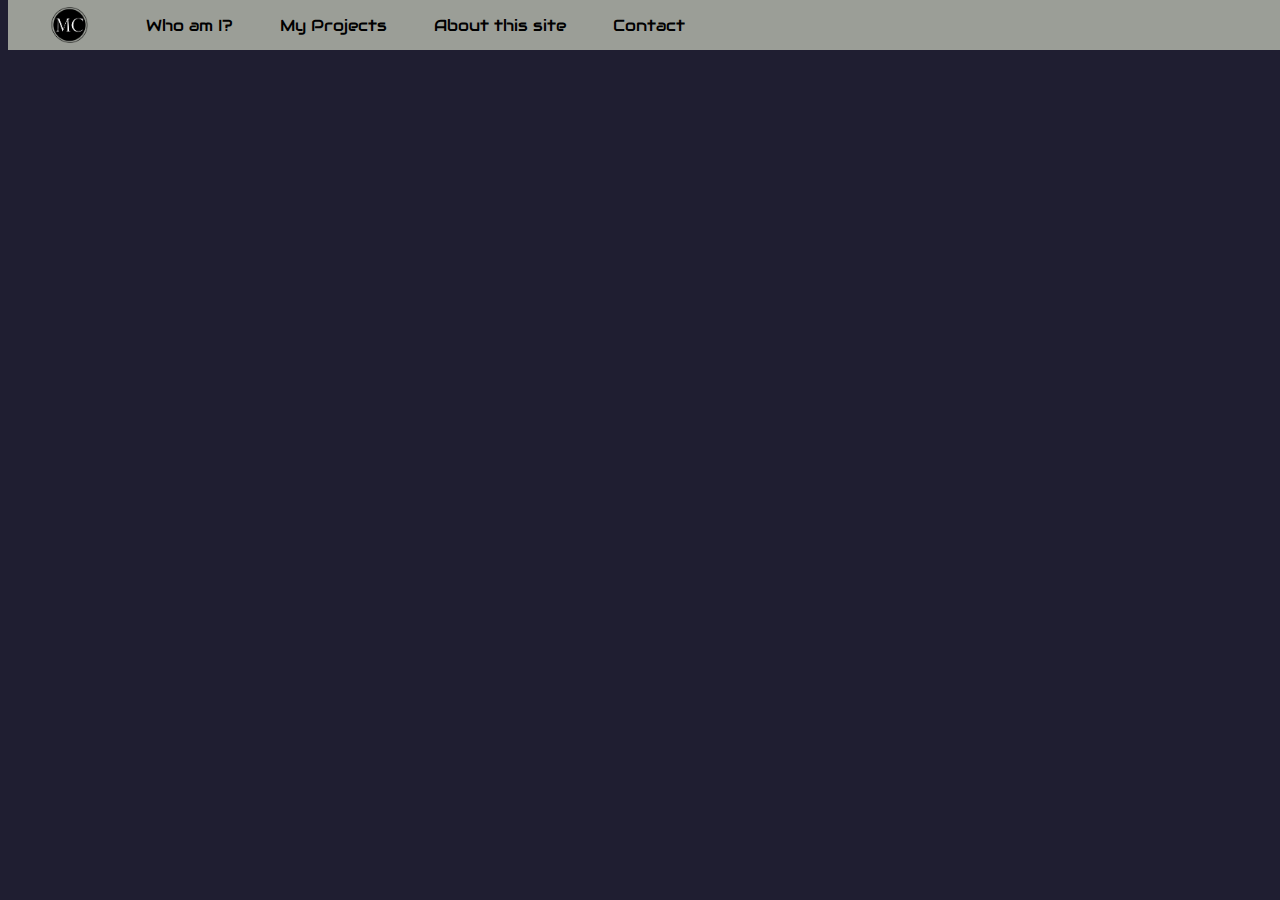
==== about.html @ 44963a31 "add website files" ====
<!DOCTYPE html>
<html lang="en">
  <head>
    <meta charset="UTF-8">
    <meta name="viewport" content="width=device-width, initial-scale=1.0">
    <meta http-equiv="X-UA-Compatible" content="ie=edge">
    <title>MCode</title>
    <link rel="icon" type="image/x-icon" href="mclogo2.png">
    <link rel="stylesheet" href="style.css">
    <link rel="stylesheet" href="https://fonts.googleapis.com/css?family=Audiowide">
  </head>
  <body>
    <script src="index.js"></script>
    <style>
      body {
        font-family: "Audiowide", sans-serif;
      }
      </style>
    <div class="topnav">
      <div class="topnav-right">
	  <div class="cut">
        <a href="index.html"><img src="mclogo2.png" style="width:50px;height:36px;"></a></div>
		
        <div class="links">
            <a href="whoami.html">Who am I?</a>
            <a href="projects.html">My Projects</a>
            <a href="about.html">About this site</a>
            <a href="contact.html">Contact</a>
          </div>
      </div>
    </div>
    <div class="main">

    </div>
  </body>
</html>
---- style.css ----
body {
  background-color: #1f1e31;
  color: #ffffff;
}

/* Add a black background color to the top navigation */
/* The navigation bar */
/* Navbar container */
.topnav {
  display: flex;
  align-items: center;
  background-color: #9b9e97;
  position: fixed;
  top: 0;
  width: 100%;
  height: 50px; /* Ensure consistent height */
  padding: 0 20px;
}

/* Flex container for logo & links */
.topnav-right {
  display: flex;
  align-items: center;
  gap: 20px;
}

/* Ensure logo is properly aligned */
.cut {
  display: flex;
  align-items: center;
}

.cut img {
  width: 45px;
  height: 36px;
}

/* Flexbox for navigation links */
.links {
  display: flex;
  align-items: center;
  gap: 15px;
}

/* Ensure all links are the same height and align properly */
.topnav a {
  color: #000000;
  text-decoration: none;
  padding: 10px 16px;
  display: flex;
  align-items: center;
  height: 50px; /* Match navbar height */
  box-sizing: border-box; /* Ensures padding doesn't break height */
}

/* Fix hover effect */
.topnav a:hover {
  background: #ddd;
  color: black;
}
  
/* Main content */
/* Ensure .main is a flexible container */
/* Main container */
.main {
  display: flex;
  flex-wrap: wrap;
  justify-content: center; /* Center content */
  gap: 20px;
  padding: 20px;
}

/* Let .mainshowcase be free-floating */
.mainshowcase {
  flex: 1;
  min-width: 300px;
  max-width: 800px;
  padding: 20px;
  color: white;
}

/* Box styling for .mainpagecontent */
.mainpagecontent {
  flex: 1;
  min-width: 300px;
  max-width: 600px;
  padding: 20px;
  background-color: #2a2a3b; /* Box background */
  color: white;
  border-radius: 10px;
  box-shadow: 2px 2px 10px rgba(0, 0, 0, 0.3); /* Adds shadow for box effect */
}

/* Responsive: Stack content on small screens */
@media (max-width: 768px) {
  .main {
    flex-direction: column;
    align-items: center;
  }
}
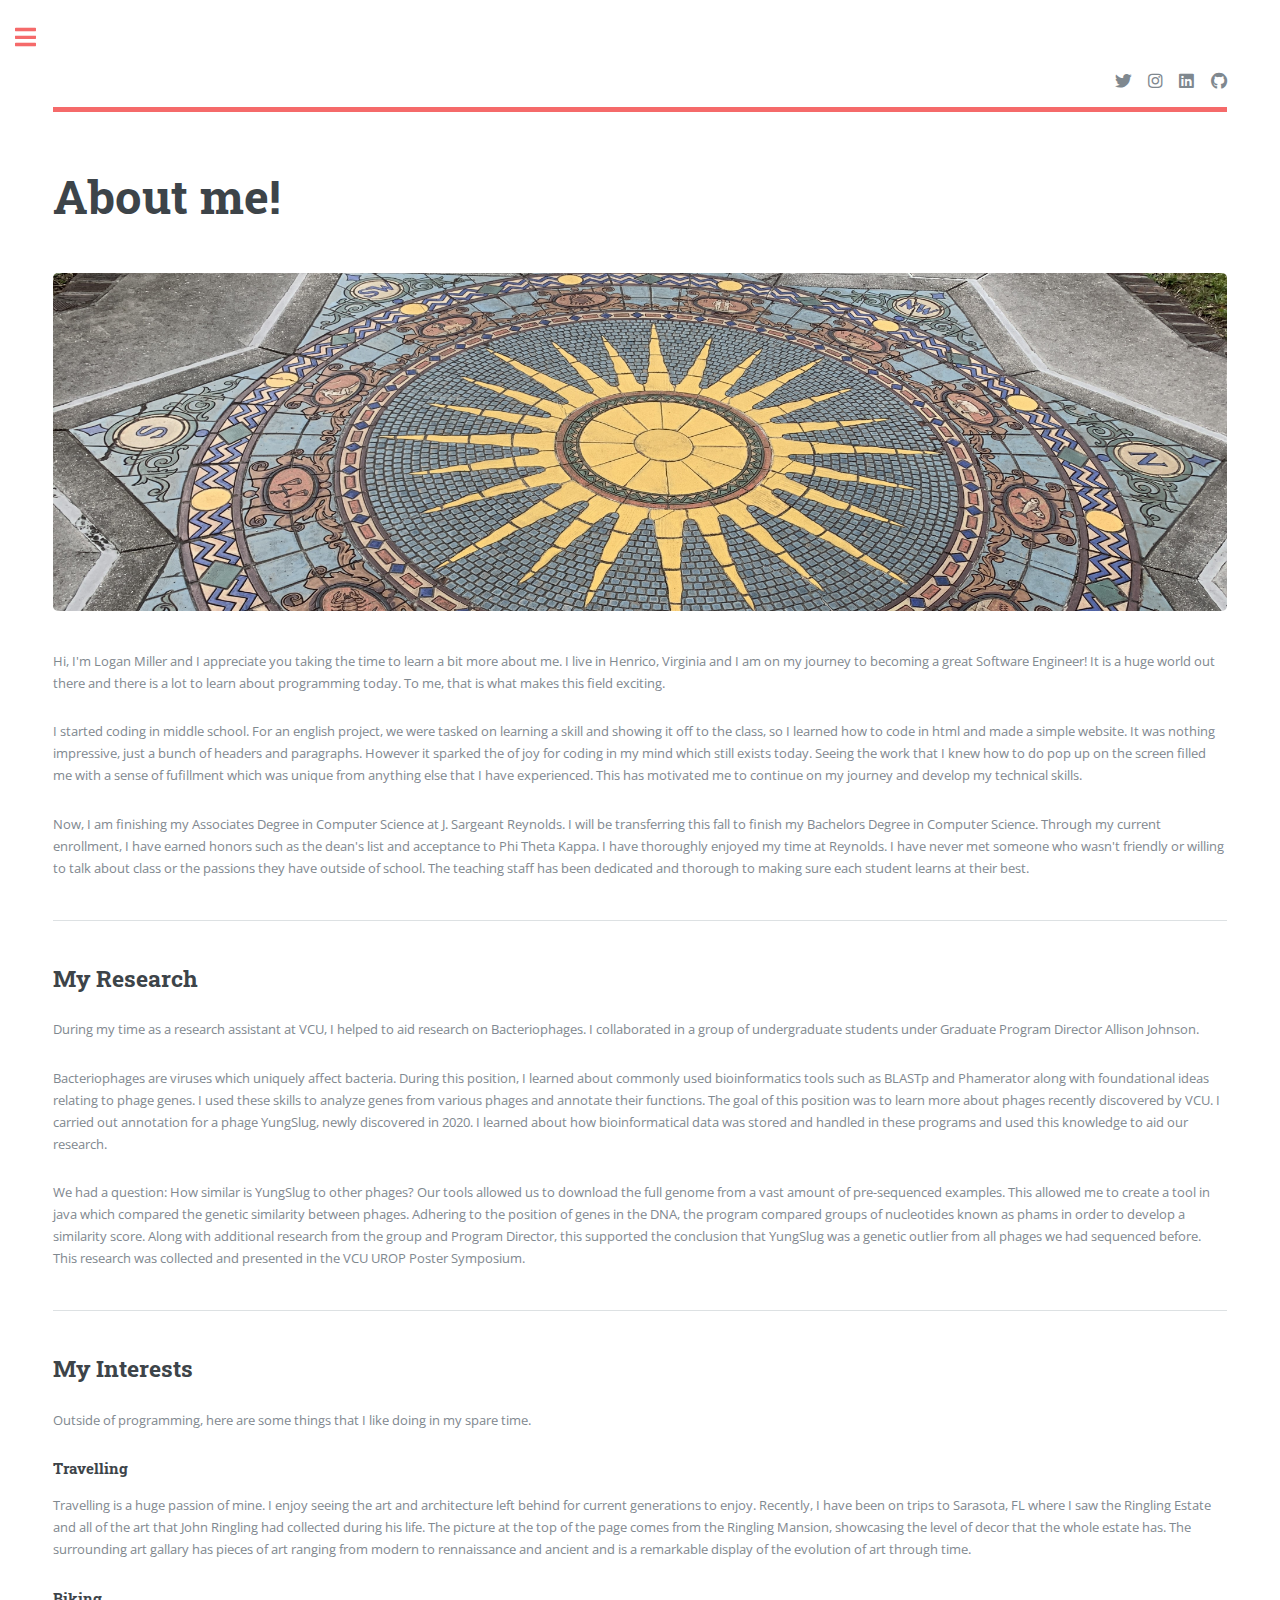
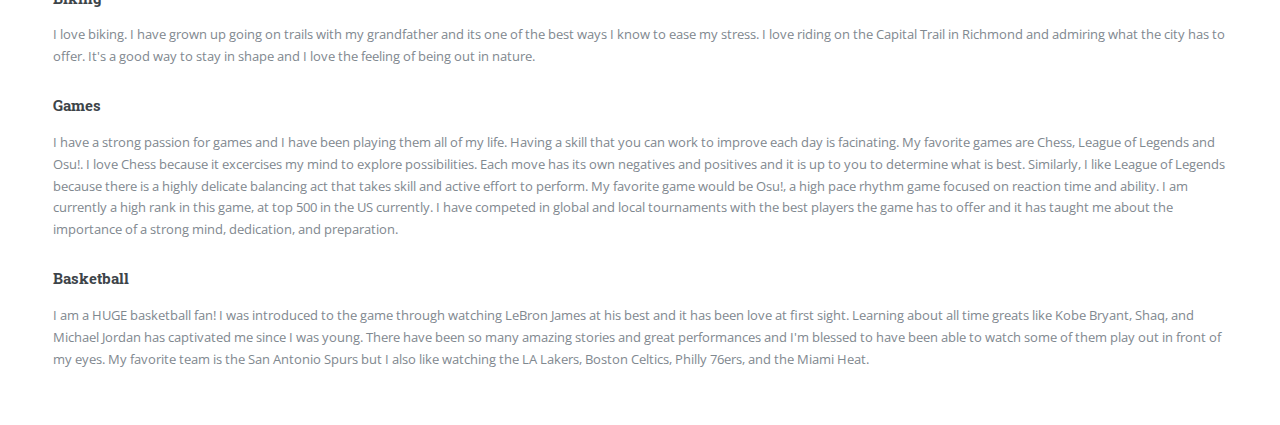
==== commit 04016afe: "edit" ====
--- a/about.html
+++ b/about.html
@@ -1,36 +1,123 @@
-<!DOCTYPE html>
-<html lang="en">
-  <head>
-    <meta charset="UTF-8">
-    <meta name="viewport" content="width=device-width, initial-scale=1.0">
-    <meta http-equiv="X-UA-Compatible" content="ie=edge">
-    <title>MCode</title>
-    <link rel="icon" type="image/x-icon" href="mclogo2.png">
-    <link rel="stylesheet" href="style.css">
-    <link rel="stylesheet" href="https://fonts.googleapis.com/css?family=Audiowide">
-  </head>
-  <body>
-    <script src="index.js"></script>
-    <style>
-      body {
-        font-family: "Audiowide", sans-serif;
-      }
-      </style>
-    <div class="topnav">
-      <div class="topnav-right">
-	  <div class="cut">
-        <a href="index.html"><img src="mclogo2.png" style="width:50px;height:36px;"></a></div>
-		
-        <div class="links">
-            <a href="whoami.html">Who am I?</a>
-            <a href="projects.html">My Projects</a>
-            <a href="about.html">About this site</a>
-            <a href="contact.html">Contact</a>
-          </div>
-      </div>
-    </div>
-    <div class="main">
-
-    </div>
-  </body>
+<!DOCTYPE HTML>
+<!--
+	Editorial by HTML5 UP
+	html5up.net | @ajlkn
+	Free for personal and commercial use under the CCA 3.0 license (html5up.net/license)
+-->
+<html>
+	<head>
+		<title>About me</title>
+		<meta charset="utf-8" />
+		<meta name="viewport" content="width=device-width, initial-scale=1, user-scalable=no" />
+		<link rel="stylesheet" href="assets/css/main.css" />
+	</head>
+	<body class="is-preload">
+
+		<!-- Wrapper -->
+			<div id="wrapper">
+
+				<!-- Main -->
+					<div id="main">
+						<div class="inner">
+
+							<!-- Header -->
+								<header id="header">
+									<ul class="icons">
+										<li><a href="#" class="icon brands fa-twitter"><span class="label">Twitter</span></a></li>
+										<li><a href="#" class="icon brands fa-instagram"><span class="label">Instagram</span></a></li>
+										<li><a href="#" class="icon brands fa-linkedin"><span class="label">LinkedIn</span></a></li>
+										<li><a href="#" class="icon brands fa-github"><span class="label">Github</span></a></li>
+									</ul>
+								</header>
+
+							<!-- Content -->
+								<section>
+									<header class="main">
+										<h1>About me!</h1>
+									</header>
+
+									<span class="image main"><img src="images/IMG_4983.JPG" alt="" /></span>
+
+									<p>Hi, I'm Logan Miller and I appreciate you taking the time to learn a bit more about me. I live in Henrico, Virginia and I am on my journey to becoming a great Software Engineer! It is a huge world out there and there is a lot to learn about programming today. To me, that is what makes this field exciting. </p>
+									<p>I started coding in middle school. For an english project, we were tasked on learning a skill and showing it off to the class, so I learned how to code in html and made a simple website. It was nothing impressive, just a bunch of headers and paragraphs. However it sparked the of joy for coding in my mind which still exists today. Seeing the work that I knew how to do pop up on the screen filled me with a sense of fufillment which was unique from anything else that I have experienced. This has motivated me to continue on my journey and develop my technical skills.</p>
+									<p>Now, I am finishing my Associates Degree in Computer Science at J. Sargeant Reynolds. I will be transferring this fall to finish my Bachelors Degree in Computer Science. Through my current enrollment, I have earned honors such as the dean's list and acceptance to Phi Theta Kappa. I have thoroughly enjoyed my time at Reynolds. I have never met someone who wasn't friendly or willing to talk about class or the passions they have outside of school. The teaching staff has been dedicated and thorough to making sure each student learns at their best.</p>
+
+									<hr class="major" />
+
+									<h2>My Research</h2>
+									<p>During my time as a research assistant at VCU, I helped to aid research on Bacteriophages. I collaborated in a group of undergraduate students under Graduate Program Director Allison Johnson. </p>
+									<p>Bacteriophages are viruses which uniquely affect bacteria. During this position, I learned about commonly used bioinformatics tools such as BLASTp and Phamerator along with foundational ideas relating to phage genes. I used these skills to analyze genes from various phages and annotate their functions. The goal of this position was to learn more about phages recently discovered by VCU. I carried out annotation for a phage YungSlug, newly discovered in 2020. I learned about how bioinformatical data was stored and handled in these programs and used this knowledge to aid our research.</p>
+									<p>We had a question: How similar is YungSlug to other phages? Our tools allowed us to download the full genome from a vast amount of pre-sequenced examples. This allowed me to create a tool in java which compared the genetic similarity between phages. Adhering to the position of genes in the DNA, the program compared groups of nucleotides known as phams in order to develop a similarity score. Along with additional research from the group and Program Director, this supported the conclusion that YungSlug was a genetic outlier from all phages we had sequenced before. This research was collected and presented in the VCU UROP Poster Symposium.</p>
+									<hr class="major" />
+									<div id="interests">
+									<h2>My Interests</h2>
+									<p>Outside of programming, here are some things that I like doing in my spare time.</p>
+									<h4>Travelling</h4>
+									<p>Travelling is a huge passion of mine. I enjoy seeing the art and architecture left behind for current generations to enjoy. Recently, I have been on trips to Sarasota, FL where I saw the Ringling Estate and all of the art that John Ringling had collected during his life. The picture at the top of the page comes from the Ringling Mansion, showcasing the level of decor that the whole estate has. The surrounding art gallary has pieces of art ranging from modern to rennaissance and ancient and is a remarkable display of the evolution of art through time. </p>
+									<h4>Biking</h4>
+									<p>I love biking. I have grown up going on trails with my grandfather and its one of the best ways I know to ease my stress. I love riding on the Capital Trail in Richmond and admiring what the city has to offer. It's a good way to stay in shape and I love the feeling of being out in nature.</p>
+									<h4>Games</h4>
+									<p>I have a strong passion for games and I have been playing them all of my life. Having a skill that you can work to improve each day is facinating. My favorite games are Chess, League of Legends and Osu!. I love Chess because it excercises my mind to explore possibilities. Each move has its own negatives and positives and it is up to you to determine what is best. Similarly, I like League of Legends because there is a highly delicate balancing act that takes skill and active effort to perform. My favorite game would be Osu!, a high pace rhythm game focused on reaction time and ability. I am currently a high rank in this game, at top 500 in the US currently. I have competed in global and local tournaments with the best players the game has to offer and it has taught me about the importance of a strong mind, dedication, and preparation.</p>
+									<h4>Basketball</h4>
+									<p>I am a HUGE basketball fan! I was introduced to the game through watching LeBron James at his best and it has been love at first sight. Learning about all time greats like Kobe Bryant, Shaq, and Michael Jordan has captivated me since I was young. There have been so many amazing stories and great performances and I'm blessed to have been able to watch some of them play out in front of my eyes. My favorite team is the San Antonio Spurs but I also like watching the LA Lakers, Boston Celtics, Philly 76ers, and the Miami Heat.</p>
+									</div>
+								</section>
+
+						</div>
+					</div>
+
+				<!-- Sidebar -->
+				<div id="sidebar">
+					<div class="inner">
+						<!-- Menu -->
+							<nav id="menu">
+								<header class="major">
+									<h2>Menu</h2>
+								</header>
+								<ul>
+									<li><a href="index.html">Homepage</a></li>
+									<li><a href="about.html">About me</a></li>
+									<li>
+										<span class="opener">Personal Projects</span>
+										<ul>
+											<li><a href="https://github.com/Loganocm/Inventory">Inventory Management System</a></li>
+											<li><a href="https://github.com/Loganocm/osutopmaps">Osu! Top Ranker Tracker</a></li>
+											<li><a href="https://github.com/Loganocm/GCSCalculator">Genetic Content Similarity Calculator</a></li>
+										</ul>
+									</li>
+									<li><a href="about.html#interests">My Interests</a></li>
+									<li><a href="Resume2025.pdf" target="_blank" rel="noopener noreferrer">Download My Resume</a></li>
+								</ul>
+							</nav>
+
+						<!-- Section -->
+							<section>
+								<header class="major">
+									<h2>Get in touch</h2>
+								</header>
+								<ul class="contact">
+									<li class="icon solid fa-envelope"><a href="#">millerloc0806@gmail.com</a></li>
+									<li class="icon solid fa-phone">(804) 546-0156</li>
+									<li class="icon solid fa-home">Henrico, VA 23228</li>
+								</ul>
+							</section>
+
+						<!-- Footer -->
+							<footer id="footer">
+								<p class="copyright">&copy; Logan Miller. All rights reserved. Demo Images: <a href="https://unsplash.com">Unsplash</a>. Design: <a href="https://html5up.net">HTML5 UP</a>.</p>
+							</footer>
+
+					</div>
+				</div>
+
+		</div>
+
+		<!-- Scripts -->
+			<script src="assets/js/jquery.min.js"></script>
+			<script src="assets/js/browser.min.js"></script>
+			<script src="assets/js/breakpoints.min.js"></script>
+			<script src="assets/js/util.js"></script>
+			<script src="assets/js/main.js"></script>
+
+	</body>
 </html>--- a/assets/css/main.css
+++ b/assets/css/main.css
@@ -0,0 +1,2282 @@
+@import url(fontawesome-all.min.css);
+@import url("https://fonts.googleapis.com/css?family=Open+Sans:400,600,400italic,600italic|Roboto+Slab:400,700");
+/*
+	Editorial by HTML5 UP
+	html5up.net | @ajlkn
+	Free for personal and commercial use under the CCA 3.0 license (html5up.net/license)
+*/
+html, body, div, span, applet, object,
+iframe, h1, h2, h3, h4, h5, h6, p, blockquote,
+pre, a, abbr, acronym, address, big, cite,
+code, del, dfn, em, img, ins, kbd, q, s, samp,
+small, strike, strong, sub, sup, tt, var, b,
+u, i, center, dl, dt, dd, ol, ul, li, fieldset,
+form, label, legend, table, caption, tbody,
+tfoot, thead, tr, th, td, article, aside,
+canvas, details, embed, figure, figcaption,
+footer, header, hgroup, menu, nav, output, ruby,
+section, summary, time, mark, audio, video {
+  margin: 0;
+  padding: 0;
+  border: 0;
+  font-size: 100%;
+  font: inherit;
+  vertical-align: baseline; }
+
+article, aside, details, figcaption, figure,
+footer, header, hgroup, menu, nav, section {
+  display: block; }
+
+body {
+  line-height: 1; }
+
+ol, ul {
+  list-style: none; }
+
+blockquote, q {
+  quotes: none; }
+  blockquote:before, blockquote:after, q:before, q:after {
+    content: '';
+    content: none; }
+
+table {
+  border-collapse: collapse;
+  border-spacing: 0; }
+
+body {
+  -webkit-text-size-adjust: none; }
+
+mark {
+  background-color: transparent;
+  color: inherit; }
+
+input::-moz-focus-inner {
+  border: 0;
+  padding: 0; }
+
+input, select, textarea {
+  -moz-appearance: none;
+  -webkit-appearance: none;
+  -ms-appearance: none;
+  appearance: none; }
+
+/* Basic */
+@-ms-viewport {
+  width: device-width; }
+
+body {
+  -ms-overflow-style: scrollbar; }
+
+@media screen and (max-width: 480px) {
+  html, body {
+    min-width: 320px; } }
+
+html {
+  box-sizing: border-box; }
+
+*, *:before, *:after {
+  box-sizing: inherit; }
+
+body {
+  background: #ffffff; }
+  body.is-preload *, body.is-preload *:before, body.is-preload *:after, body.is-resizing *, body.is-resizing *:before, body.is-resizing *:after {
+    -moz-animation: none !important;
+    -webkit-animation: none !important;
+    -ms-animation: none !important;
+    animation: none !important;
+    -moz-transition: none !important;
+    -webkit-transition: none !important;
+    -ms-transition: none !important;
+    transition: none !important; }
+
+/* Type */
+body, input, select, textarea {
+  color: #7f888f;
+  font-family: "Open Sans", sans-serif;
+  font-size: 13pt;
+  font-weight: 400;
+  line-height: 1.65; }
+  @media screen and (max-width: 1680px) {
+    body, input, select, textarea {
+      font-size: 11pt; } }
+  @media screen and (max-width: 1280px) {
+    body, input, select, textarea {
+      font-size: 10pt; } }
+  @media screen and (max-width: 360px) {
+    body, input, select, textarea {
+      font-size: 9pt; } }
+
+a {
+  -moz-transition: color 0.2s ease-in-out, border-bottom-color 0.2s ease-in-out;
+  -webkit-transition: color 0.2s ease-in-out, border-bottom-color 0.2s ease-in-out;
+  -ms-transition: color 0.2s ease-in-out, border-bottom-color 0.2s ease-in-out;
+  transition: color 0.2s ease-in-out, border-bottom-color 0.2s ease-in-out;
+  border-bottom: dotted 1px;
+  color: #f56a6a;
+  text-decoration: none; }
+  a:hover {
+    border-bottom-color: #f56a6a;
+    color: #f56a6a !important; }
+    a:hover strong {
+      color: inherit; }
+
+strong, b {
+  color: #3d4449;
+  font-weight: 600; }
+
+em, i {
+  font-style: italic; }
+
+p {
+  margin: 0 0 2em 0; }
+
+h1, h2, h3, h4, h5, h6 {
+  color: #3d4449;
+  font-family: "Roboto Slab", serif;
+  font-weight: 700;
+  line-height: 1.5;
+  margin: 0 0 1em 0; }
+  h1 a, h2 a, h3 a, h4 a, h5 a, h6 a {
+    color: inherit;
+    text-decoration: none;
+    border-bottom: 0; }
+
+h1 {
+  font-size: 4em;
+  margin: 0 0 0.5em 0;
+  line-height: 1.3; }
+
+h2 {
+  font-size: 1.75em; }
+
+h3 {
+  font-size: 1.25em; }
+
+h4 {
+  font-size: 1.1em; }
+
+h5 {
+  font-size: 0.9em; }
+
+h6 {
+  font-size: 0.7em; }
+
+@media screen and (max-width: 1680px) {
+  h1 {
+    font-size: 3.5em; } }
+
+@media screen and (max-width: 980px) {
+  h1 {
+    font-size: 3.25em; } }
+
+@media screen and (max-width: 736px) {
+  h1 {
+    font-size: 2em;
+    line-height: 1.4; }
+  h2 {
+    font-size: 1.5em; } }
+
+sub {
+  font-size: 0.8em;
+  position: relative;
+  top: 0.5em; }
+
+sup {
+  font-size: 0.8em;
+  position: relative;
+  top: -0.5em; }
+
+blockquote {
+  border-left: solid 3px rgba(210, 215, 217, 0.75);
+  font-style: italic;
+  margin: 0 0 2em 0;
+  padding: 0.5em 0 0.5em 2em; }
+
+code {
+  background: rgba(230, 235, 237, 0.25);
+  border-radius: 0.375em;
+  border: solid 1px rgba(210, 215, 217, 0.75);
+  font-family: "Courier New", monospace;
+  font-size: 0.9em;
+  margin: 0 0.25em;
+  padding: 0.25em 0.65em; }
+
+pre {
+  -webkit-overflow-scrolling: touch;
+  font-family: "Courier New", monospace;
+  font-size: 0.9em;
+  margin: 0 0 2em 0; }
+  pre code {
+    display: block;
+    line-height: 1.75;
+    padding: 1em 1.5em;
+    overflow-x: auto; }
+
+hr {
+  border: 0;
+  border-bottom: solid 1px rgba(210, 215, 217, 0.75);
+  margin: 2em 0; }
+  hr.major {
+    margin: 3em 0; }
+
+.align-left {
+  text-align: left; }
+
+.align-center {
+  text-align: center; }
+
+.align-right {
+  text-align: right; }
+
+/* Row */
+.row {
+  display: flex;
+  flex-wrap: wrap;
+  box-sizing: border-box;
+  align-items: stretch; }
+  .row > * {
+    box-sizing: border-box; }
+  .row.gtr-uniform > * > :last-child {
+    margin-bottom: 0; }
+  .row.aln-left {
+    justify-content: flex-start; }
+  .row.aln-center {
+    justify-content: center; }
+  .row.aln-right {
+    justify-content: flex-end; }
+  .row.aln-top {
+    align-items: flex-start; }
+  .row.aln-middle {
+    align-items: center; }
+  .row.aln-bottom {
+    align-items: flex-end; }
+  .row > .imp {
+    order: -1; }
+  .row > .col-1 {
+    width: 8.33333%; }
+  .row > .off-1 {
+    margin-left: 8.33333%; }
+  .row > .col-2 {
+    width: 16.66667%; }
+  .row > .off-2 {
+    margin-left: 16.66667%; }
+  .row > .col-3 {
+    width: 25%; }
+  .row > .off-3 {
+    margin-left: 25%; }
+  .row > .col-4 {
+    width: 33.33333%; }
+  .row > .off-4 {
+    margin-left: 33.33333%; }
+  .row > .col-5 {
+    width: 41.66667%; }
+  .row > .off-5 {
+    margin-left: 41.66667%; }
+  .row > .col-6 {
+    width: 50%; }
+  .row > .off-6 {
+    margin-left: 50%; }
+  .row > .col-7 {
+    width: 58.33333%; }
+  .row > .off-7 {
+    margin-left: 58.33333%; }
+  .row > .col-8 {
+    width: 66.66667%; }
+  .row > .off-8 {
+    margin-left: 66.66667%; }
+  .row > .col-9 {
+    width: 75%; }
+  .row > .off-9 {
+    margin-left: 75%; }
+  .row > .col-10 {
+    width: 83.33333%; }
+  .row > .off-10 {
+    margin-left: 83.33333%; }
+  .row > .col-11 {
+    width: 91.66667%; }
+  .row > .off-11 {
+    margin-left: 91.66667%; }
+  .row > .col-12 {
+    width: 100%; }
+  .row > .off-12 {
+    margin-left: 100%; }
+  .row.gtr-0 {
+    margin-top: 0;
+    margin-left: 0em; }
+    .row.gtr-0 > * {
+      padding: 0 0 0 0em; }
+    .row.gtr-0.gtr-uniform {
+      margin-top: 0em; }
+      .row.gtr-0.gtr-uniform > * {
+        padding-top: 0em; }
+  .row.gtr-25 {
+    margin-top: 0;
+    margin-left: -0.375em; }
+    .row.gtr-25 > * {
+      padding: 0 0 0 0.375em; }
+    .row.gtr-25.gtr-uniform {
+      margin-top: -0.375em; }
+      .row.gtr-25.gtr-uniform > * {
+        padding-top: 0.375em; }
+  .row.gtr-50 {
+    margin-top: 0;
+    margin-left: -0.75em; }
+    .row.gtr-50 > * {
+      padding: 0 0 0 0.75em; }
+    .row.gtr-50.gtr-uniform {
+      margin-top: -0.75em; }
+      .row.gtr-50.gtr-uniform > * {
+        padding-top: 0.75em; }
+  .row {
+    margin-top: 0;
+    margin-left: -1.5em; }
+    .row > * {
+      padding: 0 0 0 1.5em; }
+    .row.gtr-uniform {
+      margin-top: -1.5em; }
+      .row.gtr-uniform > * {
+        padding-top: 1.5em; }
+  .row.gtr-150 {
+    margin-top: 0;
+    margin-left: -2.25em; }
+    .row.gtr-150 > * {
+      padding: 0 0 0 2.25em; }
+    .row.gtr-150.gtr-uniform {
+      margin-top: -2.25em; }
+      .row.gtr-150.gtr-uniform > * {
+        padding-top: 2.25em; }
+  .row.gtr-200 {
+    margin-top: 0;
+    margin-left: -3em; }
+    .row.gtr-200 > * {
+      padding: 0 0 0 3em; }
+    .row.gtr-200.gtr-uniform {
+      margin-top: -3em; }
+      .row.gtr-200.gtr-uniform > * {
+        padding-top: 3em; }
+  @media screen and (max-width: 1680px) {
+    .row {
+      display: flex;
+      flex-wrap: wrap;
+      box-sizing: border-box;
+      align-items: stretch; }
+      .row > * {
+        box-sizing: border-box; }
+      .row.gtr-uniform > * > :last-child {
+        margin-bottom: 0; }
+      .row.aln-left {
+        justify-content: flex-start; }
+      .row.aln-center {
+        justify-content: center; }
+      .row.aln-right {
+        justify-content: flex-end; }
+      .row.aln-top {
+        align-items: flex-start; }
+      .row.aln-middle {
+        align-items: center; }
+      .row.aln-bottom {
+        align-items: flex-end; }
+      .row > .imp-xlarge {
+        order: -1; }
+      .row > .col-1-xlarge {
+        width: 8.33333%; }
+      .row > .off-1-xlarge {
+        margin-left: 8.33333%; }
+      .row > .col-2-xlarge {
+        width: 16.66667%; }
+      .row > .off-2-xlarge {
+        margin-left: 16.66667%; }
+      .row > .col-3-xlarge {
+        width: 25%; }
+      .row > .off-3-xlarge {
+        margin-left: 25%; }
+      .row > .col-4-xlarge {
+        width: 33.33333%; }
+      .row > .off-4-xlarge {
+        margin-left: 33.33333%; }
+      .row > .col-5-xlarge {
+        width: 41.66667%; }
+      .row > .off-5-xlarge {
+        margin-left: 41.66667%; }
+      .row > .col-6-xlarge {
+        width: 50%; }
+      .row > .off-6-xlarge {
+        margin-left: 50%; }
+      .row > .col-7-xlarge {
+        width: 58.33333%; }
+      .row > .off-7-xlarge {
+        margin-left: 58.33333%; }
+      .row > .col-8-xlarge {
+        width: 66.66667%; }
+      .row > .off-8-xlarge {
+        margin-left: 66.66667%; }
+      .row > .col-9-xlarge {
+        width: 75%; }
+      .row > .off-9-xlarge {
+        margin-left: 75%; }
+      .row > .col-10-xlarge {
+        width: 83.33333%; }
+      .row > .off-10-xlarge {
+        margin-left: 83.33333%; }
+      .row > .col-11-xlarge {
+        width: 91.66667%; }
+      .row > .off-11-xlarge {
+        margin-left: 91.66667%; }
+      .row > .col-12-xlarge {
+        width: 100%; }
+      .row > .off-12-xlarge {
+        margin-left: 100%; }
+      .row.gtr-0 {
+        margin-top: 0;
+        margin-left: 0em; }
+        .row.gtr-0 > * {
+          padding: 0 0 0 0em; }
+        .row.gtr-0.gtr-uniform {
+          margin-top: 0em; }
+          .row.gtr-0.gtr-uniform > * {
+            padding-top: 0em; }
+      .row.gtr-25 {
+        margin-top: 0;
+        margin-left: -0.375em; }
+        .row.gtr-25 > * {
+          padding: 0 0 0 0.375em; }
+        .row.gtr-25.gtr-uniform {
+          margin-top: -0.375em; }
+          .row.gtr-25.gtr-uniform > * {
+            padding-top: 0.375em; }
+      .row.gtr-50 {
+        margin-top: 0;
+        margin-left: -0.75em; }
+        .row.gtr-50 > * {
+          padding: 0 0 0 0.75em; }
+        .row.gtr-50.gtr-uniform {
+          margin-top: -0.75em; }
+          .row.gtr-50.gtr-uniform > * {
+            padding-top: 0.75em; }
+      .row {
+        margin-top: 0;
+        margin-left: -1.5em; }
+        .row > * {
+          padding: 0 0 0 1.5em; }
+        .row.gtr-uniform {
+          margin-top: -1.5em; }
+          .row.gtr-uniform > * {
+            padding-top: 1.5em; }
+      .row.gtr-150 {
+        margin-top: 0;
+        margin-left: -2.25em; }
+        .row.gtr-150 > * {
+          padding: 0 0 0 2.25em; }
+        .row.gtr-150.gtr-uniform {
+          margin-top: -2.25em; }
+          .row.gtr-150.gtr-uniform > * {
+            padding-top: 2.25em; }
+      .row.gtr-200 {
+        margin-top: 0;
+        margin-left: -3em; }
+        .row.gtr-200 > * {
+          padding: 0 0 0 3em; }
+        .row.gtr-200.gtr-uniform {
+          margin-top: -3em; }
+          .row.gtr-200.gtr-uniform > * {
+            padding-top: 3em; } }
+  @media screen and (max-width: 1280px) {
+    .row {
+      display: flex;
+      flex-wrap: wrap;
+      box-sizing: border-box;
+      align-items: stretch; }
+      .row > * {
+        box-sizing: border-box; }
+      .row.gtr-uniform > * > :last-child {
+        margin-bottom: 0; }
+      .row.aln-left {
+        justify-content: flex-start; }
+      .row.aln-center {
+        justify-content: center; }
+      .row.aln-right {
+        justify-content: flex-end; }
+      .row.aln-top {
+        align-items: flex-start; }
+      .row.aln-middle {
+        align-items: center; }
+      .row.aln-bottom {
+        align-items: flex-end; }
+      .row > .imp-large {
+        order: -1; }
+      .row > .col-1-large {
+        width: 8.33333%; }
+      .row > .off-1-large {
+        margin-left: 8.33333%; }
+      .row > .col-2-large {
+        width: 16.66667%; }
+      .row > .off-2-large {
+        margin-left: 16.66667%; }
+      .row > .col-3-large {
+        width: 25%; }
+      .row > .off-3-large {
+        margin-left: 25%; }
+      .row > .col-4-large {
+        width: 33.33333%; }
+      .row > .off-4-large {
+        margin-left: 33.33333%; }
+      .row > .col-5-large {
+        width: 41.66667%; }
+      .row > .off-5-large {
+        margin-left: 41.66667%; }
+      .row > .col-6-large {
+        width: 50%; }
+      .row > .off-6-large {
+        margin-left: 50%; }
+      .row > .col-7-large {
+        width: 58.33333%; }
+      .row > .off-7-large {
+        margin-left: 58.33333%; }
+      .row > .col-8-large {
+        width: 66.66667%; }
+      .row > .off-8-large {
+        margin-left: 66.66667%; }
+      .row > .col-9-large {
+        width: 75%; }
+      .row > .off-9-large {
+        margin-left: 75%; }
+      .row > .col-10-large {
+        width: 83.33333%; }
+      .row > .off-10-large {
+        margin-left: 83.33333%; }
+      .row > .col-11-large {
+        width: 91.66667%; }
+      .row > .off-11-large {
+        margin-left: 91.66667%; }
+      .row > .col-12-large {
+        width: 100%; }
+      .row > .off-12-large {
+        margin-left: 100%; }
+      .row.gtr-0 {
+        margin-top: 0;
+        margin-left: 0em; }
+        .row.gtr-0 > * {
+          padding: 0 0 0 0em; }
+        .row.gtr-0.gtr-uniform {
+          margin-top: 0em; }
+          .row.gtr-0.gtr-uniform > * {
+            padding-top: 0em; }
+      .row.gtr-25 {
+        margin-top: 0;
+        margin-left: -0.375em; }
+        .row.gtr-25 > * {
+          padding: 0 0 0 0.375em; }
+        .row.gtr-25.gtr-uniform {
+          margin-top: -0.375em; }
+          .row.gtr-25.gtr-uniform > * {
+            padding-top: 0.375em; }
+      .row.gtr-50 {
+        margin-top: 0;
+        margin-left: -0.75em; }
+        .row.gtr-50 > * {
+          padding: 0 0 0 0.75em; }
+        .row.gtr-50.gtr-uniform {
+          margin-top: -0.75em; }
+          .row.gtr-50.gtr-uniform > * {
+            padding-top: 0.75em; }
+      .row {
+        margin-top: 0;
+        margin-left: -1.5em; }
+        .row > * {
+          padding: 0 0 0 1.5em; }
+        .row.gtr-uniform {
+          margin-top: -1.5em; }
+          .row.gtr-uniform > * {
+            padding-top: 1.5em; }
+      .row.gtr-150 {
+        margin-top: 0;
+        margin-left: -2.25em; }
+        .row.gtr-150 > * {
+          padding: 0 0 0 2.25em; }
+        .row.gtr-150.gtr-uniform {
+          margin-top: -2.25em; }
+          .row.gtr-150.gtr-uniform > * {
+            padding-top: 2.25em; }
+      .row.gtr-200 {
+        margin-top: 0;
+        margin-left: -3em; }
+        .row.gtr-200 > * {
+          padding: 0 0 0 3em; }
+        .row.gtr-200.gtr-uniform {
+          margin-top: -3em; }
+          .row.gtr-200.gtr-uniform > * {
+            padding-top: 3em; } }
+  @media screen and (max-width: 980px) {
+    .row {
+      display: flex;
+      flex-wrap: wrap;
+      box-sizing: border-box;
+      align-items: stretch; }
+      .row > * {
+        box-sizing: border-box; }
+      .row.gtr-uniform > * > :last-child {
+        margin-bottom: 0; }
+      .row.aln-left {
+        justify-content: flex-start; }
+      .row.aln-center {
+        justify-content: center; }
+      .row.aln-right {
+        justify-content: flex-end; }
+      .row.aln-top {
+        align-items: flex-start; }
+      .row.aln-middle {
+        align-items: center; }
+      .row.aln-bottom {
+        align-items: flex-end; }
+      .row > .imp-medium {
+        order: -1; }
+      .row > .col-1-medium {
+        width: 8.33333%; }
+      .row > .off-1-medium {
+        margin-left: 8.33333%; }
+      .row > .col-2-medium {
+        width: 16.66667%; }
+      .row > .off-2-medium {
+        margin-left: 16.66667%; }
+      .row > .col-3-medium {
+        width: 25%; }
+      .row > .off-3-medium {
+        margin-left: 25%; }
+      .row > .col-4-medium {
+        width: 33.33333%; }
+      .row > .off-4-medium {
+        margin-left: 33.33333%; }
+      .row > .col-5-medium {
+        width: 41.66667%; }
+      .row > .off-5-medium {
+        margin-left: 41.66667%; }
+      .row > .col-6-medium {
+        width: 50%; }
+      .row > .off-6-medium {
+        margin-left: 50%; }
+      .row > .col-7-medium {
+        width: 58.33333%; }
+      .row > .off-7-medium {
+        margin-left: 58.33333%; }
+      .row > .col-8-medium {
+        width: 66.66667%; }
+      .row > .off-8-medium {
+        margin-left: 66.66667%; }
+      .row > .col-9-medium {
+        width: 75%; }
+      .row > .off-9-medium {
+        margin-left: 75%; }
+      .row > .col-10-medium {
+        width: 83.33333%; }
+      .row > .off-10-medium {
+        margin-left: 83.33333%; }
+      .row > .col-11-medium {
+        width: 91.66667%; }
+      .row > .off-11-medium {
+        margin-left: 91.66667%; }
+      .row > .col-12-medium {
+        width: 100%; }
+      .row > .off-12-medium {
+        margin-left: 100%; }
+      .row.gtr-0 {
+        margin-top: 0;
+        margin-left: 0em; }
+        .row.gtr-0 > * {
+          padding: 0 0 0 0em; }
+        .row.gtr-0.gtr-uniform {
+          margin-top: 0em; }
+          .row.gtr-0.gtr-uniform > * {
+            padding-top: 0em; }
+      .row.gtr-25 {
+        margin-top: 0;
+        margin-left: -0.375em; }
+        .row.gtr-25 > * {
+          padding: 0 0 0 0.375em; }
+        .row.gtr-25.gtr-uniform {
+          margin-top: -0.375em; }
+          .row.gtr-25.gtr-uniform > * {
+            padding-top: 0.375em; }
+      .row.gtr-50 {
+        margin-top: 0;
+        margin-left: -0.75em; }
+        .row.gtr-50 > * {
+          padding: 0 0 0 0.75em; }
+        .row.gtr-50.gtr-uniform {
+          margin-top: -0.75em; }
+          .row.gtr-50.gtr-uniform > * {
+            padding-top: 0.75em; }
+      .row {
+        margin-top: 0;
+        margin-left: -1.5em; }
+        .row > * {
+          padding: 0 0 0 1.5em; }
+        .row.gtr-uniform {
+          margin-top: -1.5em; }
+          .row.gtr-uniform > * {
+            padding-top: 1.5em; }
+      .row.gtr-150 {
+        margin-top: 0;
+        margin-left: -2.25em; }
+        .row.gtr-150 > * {
+          padding: 0 0 0 2.25em; }
+        .row.gtr-150.gtr-uniform {
+          margin-top: -2.25em; }
+          .row.gtr-150.gtr-uniform > * {
+            padding-top: 2.25em; }
+      .row.gtr-200 {
+        margin-top: 0;
+        margin-left: -3em; }
+        .row.gtr-200 > * {
+          padding: 0 0 0 3em; }
+        .row.gtr-200.gtr-uniform {
+          margin-top: -3em; }
+          .row.gtr-200.gtr-uniform > * {
+            padding-top: 3em; } }
+  @media screen and (max-width: 736px) {
+    .row {
+      display: flex;
+      flex-wrap: wrap;
+      box-sizing: border-box;
+      align-items: stretch; }
+      .row > * {
+        box-sizing: border-box; }
+      .row.gtr-uniform > * > :last-child {
+        margin-bottom: 0; }
+      .row.aln-left {
+        justify-content: flex-start; }
+      .row.aln-center {
+        justify-content: center; }
+      .row.aln-right {
+        justify-content: flex-end; }
+      .row.aln-top {
+        align-items: flex-start; }
+      .row.aln-middle {
+        align-items: center; }
+      .row.aln-bottom {
+        align-items: flex-end; }
+      .row > .imp-small {
+        order: -1; }
+      .row > .col-1-small {
+        width: 8.33333%; }
+      .row > .off-1-small {
+        margin-left: 8.33333%; }
+      .row > .col-2-small {
+        width: 16.66667%; }
+      .row > .off-2-small {
+        margin-left: 16.66667%; }
+      .row > .col-3-small {
+        width: 25%; }
+      .row > .off-3-small {
+        margin-left: 25%; }
+      .row > .col-4-small {
+        width: 33.33333%; }
+      .row > .off-4-small {
+        margin-left: 33.33333%; }
+      .row > .col-5-small {
+        width: 41.66667%; }
+      .row > .off-5-small {
+        margin-left: 41.66667%; }
+      .row > .col-6-small {
+        width: 50%; }
+      .row > .off-6-small {
+        margin-left: 50%; }
+      .row > .col-7-small {
+        width: 58.33333%; }
+      .row > .off-7-small {
+        margin-left: 58.33333%; }
+      .row > .col-8-small {
+        width: 66.66667%; }
+      .row > .off-8-small {
+        margin-left: 66.66667%; }
+      .row > .col-9-small {
+        width: 75%; }
+      .row > .off-9-small {
+        margin-left: 75%; }
+      .row > .col-10-small {
+        width: 83.33333%; }
+      .row > .off-10-small {
+        margin-left: 83.33333%; }
+      .row > .col-11-small {
+        width: 91.66667%; }
+      .row > .off-11-small {
+        margin-left: 91.66667%; }
+      .row > .col-12-small {
+        width: 100%; }
+      .row > .off-12-small {
+        margin-left: 100%; }
+      .row.gtr-0 {
+        margin-top: 0;
+        margin-left: 0em; }
+        .row.gtr-0 > * {
+          padding: 0 0 0 0em; }
+        .row.gtr-0.gtr-uniform {
+          margin-top: 0em; }
+          .row.gtr-0.gtr-uniform > * {
+            padding-top: 0em; }
+      .row.gtr-25 {
+        margin-top: 0;
+        margin-left: -0.375em; }
+        .row.gtr-25 > * {
+          padding: 0 0 0 0.375em; }
+        .row.gtr-25.gtr-uniform {
+          margin-top: -0.375em; }
+          .row.gtr-25.gtr-uniform > * {
+            padding-top: 0.375em; }
+      .row.gtr-50 {
+        margin-top: 0;
+        margin-left: -0.75em; }
+        .row.gtr-50 > * {
+          padding: 0 0 0 0.75em; }
+        .row.gtr-50.gtr-uniform {
+          margin-top: -0.75em; }
+          .row.gtr-50.gtr-uniform > * {
+            padding-top: 0.75em; }
+      .row {
+        margin-top: 0;
+        margin-left: -1.5em; }
+        .row > * {
+          padding: 0 0 0 1.5em; }
+        .row.gtr-uniform {
+          margin-top: -1.5em; }
+          .row.gtr-uniform > * {
+            padding-top: 1.5em; }
+      .row.gtr-150 {
+        margin-top: 0;
+        margin-left: -2.25em; }
+        .row.gtr-150 > * {
+          padding: 0 0 0 2.25em; }
+        .row.gtr-150.gtr-uniform {
+          margin-top: -2.25em; }
+          .row.gtr-150.gtr-uniform > * {
+            padding-top: 2.25em; }
+      .row.gtr-200 {
+        margin-top: 0;
+        margin-left: -3em; }
+        .row.gtr-200 > * {
+          padding: 0 0 0 3em; }
+        .row.gtr-200.gtr-uniform {
+          margin-top: -3em; }
+          .row.gtr-200.gtr-uniform > * {
+            padding-top: 3em; } }
+  @media screen and (max-width: 480px) {
+    .row {
+      display: flex;
+      flex-wrap: wrap;
+      box-sizing: border-box;
+      align-items: stretch; }
+      .row > * {
+        box-sizing: border-box; }
+      .row.gtr-uniform > * > :last-child {
+        margin-bottom: 0; }
+      .row.aln-left {
+        justify-content: flex-start; }
+      .row.aln-center {
+        justify-content: center; }
+      .row.aln-right {
+        justify-content: flex-end; }
+      .row.aln-top {
+        align-items: flex-start; }
+      .row.aln-middle {
+        align-items: center; }
+      .row.aln-bottom {
+        align-items: flex-end; }
+      .row > .imp-xsmall {
+        order: -1; }
+      .row > .col-1-xsmall {
+        width: 8.33333%; }
+      .row > .off-1-xsmall {
+        margin-left: 8.33333%; }
+      .row > .col-2-xsmall {
+        width: 16.66667%; }
+      .row > .off-2-xsmall {
+        margin-left: 16.66667%; }
+      .row > .col-3-xsmall {
+        width: 25%; }
+      .row > .off-3-xsmall {
+        margin-left: 25%; }
+      .row > .col-4-xsmall {
+        width: 33.33333%; }
+      .row > .off-4-xsmall {
+        margin-left: 33.33333%; }
+      .row > .col-5-xsmall {
+        width: 41.66667%; }
+      .row > .off-5-xsmall {
+        margin-left: 41.66667%; }
+      .row > .col-6-xsmall {
+        width: 50%; }
+      .row > .off-6-xsmall {
+        margin-left: 50%; }
+      .row > .col-7-xsmall {
+        width: 58.33333%; }
+      .row > .off-7-xsmall {
+        margin-left: 58.33333%; }
+      .row > .col-8-xsmall {
+        width: 66.66667%; }
+      .row > .off-8-xsmall {
+        margin-left: 66.66667%; }
+      .row > .col-9-xsmall {
+        width: 75%; }
+      .row > .off-9-xsmall {
+        margin-left: 75%; }
+      .row > .col-10-xsmall {
+        width: 83.33333%; }
+      .row > .off-10-xsmall {
+        margin-left: 83.33333%; }
+      .row > .col-11-xsmall {
+        width: 91.66667%; }
+      .row > .off-11-xsmall {
+        margin-left: 91.66667%; }
+      .row > .col-12-xsmall {
+        width: 100%; }
+      .row > .off-12-xsmall {
+        margin-left: 100%; }
+      .row.gtr-0 {
+        margin-top: 0;
+        margin-left: 0em; }
+        .row.gtr-0 > * {
+          padding: 0 0 0 0em; }
+        .row.gtr-0.gtr-uniform {
+          margin-top: 0em; }
+          .row.gtr-0.gtr-uniform > * {
+            padding-top: 0em; }
+      .row.gtr-25 {
+        margin-top: 0;
+        margin-left: -0.375em; }
+        .row.gtr-25 > * {
+          padding: 0 0 0 0.375em; }
+        .row.gtr-25.gtr-uniform {
+          margin-top: -0.375em; }
+          .row.gtr-25.gtr-uniform > * {
+            padding-top: 0.375em; }
+      .row.gtr-50 {
+        margin-top: 0;
+        margin-left: -0.75em; }
+        .row.gtr-50 > * {
+          padding: 0 0 0 0.75em; }
+        .row.gtr-50.gtr-uniform {
+          margin-top: -0.75em; }
+          .row.gtr-50.gtr-uniform > * {
+            padding-top: 0.75em; }
+      .row {
+        margin-top: 0;
+        margin-left: -1.5em; }
+        .row > * {
+          padding: 0 0 0 1.5em; }
+        .row.gtr-uniform {
+          margin-top: -1.5em; }
+          .row.gtr-uniform > * {
+            padding-top: 1.5em; }
+      .row.gtr-150 {
+        margin-top: 0;
+        margin-left: -2.25em; }
+        .row.gtr-150 > * {
+          padding: 0 0 0 2.25em; }
+        .row.gtr-150.gtr-uniform {
+          margin-top: -2.25em; }
+          .row.gtr-150.gtr-uniform > * {
+            padding-top: 2.25em; }
+      .row.gtr-200 {
+        margin-top: 0;
+        margin-left: -3em; }
+        .row.gtr-200 > * {
+          padding: 0 0 0 3em; }
+        .row.gtr-200.gtr-uniform {
+          margin-top: -3em; }
+          .row.gtr-200.gtr-uniform > * {
+            padding-top: 3em; } }
+
+/* Section/Article */
+section.special, article.special {
+  text-align: center; }
+
+header p {
+  font-family: "Roboto Slab", serif;
+  font-size: 1em;
+  font-weight: 400;
+  letter-spacing: 0.075em;
+  margin-top: -0.5em;
+  text-transform: uppercase; }
+
+header.major > :last-child {
+  border-bottom: solid 3px #f56a6a;
+  display: inline-block;
+  margin: 0 0 2em 0;
+  padding: 0 0.75em 0.5em 0; }
+
+header.main > :last-child {
+  margin: 0 0 1em 0; }
+
+/* Form */
+form {
+  margin: 0 0 2em 0; }
+
+label {
+  color: #3d4449;
+  display: block;
+  font-size: 0.9em;
+  font-weight: 600;
+  margin: 0 0 1em 0; }
+
+input[type="text"],
+input[type="password"],
+input[type="email"],
+input[type="tel"],
+input[type="search"],
+input[type="url"],
+select,
+textarea {
+  -moz-appearance: none;
+  -webkit-appearance: none;
+  -ms-appearance: none;
+  appearance: none;
+  background: #ffffff;
+  border-radius: 0.375em;
+  border: none;
+  border: solid 1px rgba(210, 215, 217, 0.75);
+  color: inherit;
+  display: block;
+  outline: 0;
+  padding: 0 1em;
+  text-decoration: none;
+  width: 100%; }
+  input[type="text"]:invalid,
+  input[type="password"]:invalid,
+  input[type="email"]:invalid,
+  input[type="tel"]:invalid,
+  input[type="search"]:invalid,
+  input[type="url"]:invalid,
+  select:invalid,
+  textarea:invalid {
+    box-shadow: none; }
+  input[type="text"]:focus,
+  input[type="password"]:focus,
+  input[type="email"]:focus,
+  input[type="tel"]:focus,
+  input[type="search"]:focus,
+  input[type="url"]:focus,
+  select:focus,
+  textarea:focus {
+    border-color: #f56a6a;
+    box-shadow: 0 0 0 1px #f56a6a; }
+
+select {
+  background-image: url("data:image/svg+xml;charset=utf8,%3Csvg xmlns='http://www.w3.org/2000/svg' width='40' height='40' preserveAspectRatio='none' viewBox='0 0 40 40'%3E%3Cpath d='M9.4,12.3l10.4,10.4l10.4-10.4c0.2-0.2,0.5-0.4,0.9-0.4c0.3,0,0.6,0.1,0.9,0.4l3.3,3.3c0.2,0.2,0.4,0.5,0.4,0.9 c0,0.4-0.1,0.6-0.4,0.9L20.7,31.9c-0.2,0.2-0.5,0.4-0.9,0.4c-0.3,0-0.6-0.1-0.9-0.4L4.3,17.3c-0.2-0.2-0.4-0.5-0.4-0.9 c0-0.4,0.1-0.6,0.4-0.9l3.3-3.3c0.2-0.2,0.5-0.4,0.9-0.4S9.1,12.1,9.4,12.3z' fill='rgba(210, 215, 217, 0.75)' /%3E%3C/svg%3E");
+  background-size: 1.25em;
+  background-repeat: no-repeat;
+  background-position: calc(100% - 1em) center;
+  height: 2.75em;
+  padding-right: 2.75em;
+  text-overflow: ellipsis; }
+  select option {
+    color: #3d4449;
+    background: #ffffff; }
+  select:focus::-ms-value {
+    background-color: transparent; }
+  select::-ms-expand {
+    display: none; }
+
+input[type="text"],
+input[type="password"],
+input[type="email"],
+input[type="tel"],
+input[type="search"],
+input[type="url"],
+select {
+  height: 2.75em; }
+
+textarea {
+  padding: 0.75em 1em; }
+
+input[type="checkbox"],
+input[type="radio"] {
+  -moz-appearance: none;
+  -webkit-appearance: none;
+  -ms-appearance: none;
+  appearance: none;
+  display: block;
+  float: left;
+  margin-right: -2em;
+  opacity: 0;
+  width: 1em;
+  z-index: -1; }
+  input[type="checkbox"] + label,
+  input[type="radio"] + label {
+    text-decoration: none;
+    color: #7f888f;
+    cursor: pointer;
+    display: inline-block;
+    font-size: 1em;
+    font-weight: 400;
+    padding-left: 2.4em;
+    padding-right: 0.75em;
+    position: relative; }
+    input[type="checkbox"] + label:before,
+    input[type="radio"] + label:before {
+      -moz-osx-font-smoothing: grayscale;
+      -webkit-font-smoothing: antialiased;
+      display: inline-block;
+      font-style: normal;
+      font-variant: normal;
+      text-rendering: auto;
+      line-height: 1;
+      text-transform: none !important;
+      font-family: 'Font Awesome 5 Free';
+      font-weight: 900; }
+    input[type="checkbox"] + label:before,
+    input[type="radio"] + label:before {
+      background: #ffffff;
+      border-radius: 0.375em;
+      border: solid 1px rgba(210, 215, 217, 0.75);
+      content: '';
+      display: inline-block;
+      font-size: 0.8em;
+      height: 2.0625em;
+      left: 0;
+      line-height: 2.0625em;
+      position: absolute;
+      text-align: center;
+      top: 0;
+      width: 2.0625em; }
+  input[type="checkbox"]:checked + label:before,
+  input[type="radio"]:checked + label:before {
+    background: #3d4449;
+    border-color: #3d4449;
+    color: #ffffff;
+    content: '\f00c'; }
+  input[type="checkbox"]:focus + label:before,
+  input[type="radio"]:focus + label:before {
+    border-color: #f56a6a;
+    box-shadow: 0 0 0 1px #f56a6a; }
+
+input[type="checkbox"] + label:before {
+  border-radius: 0.375em; }
+
+input[type="radio"] + label:before {
+  border-radius: 100%; }
+
+::-webkit-input-placeholder {
+  color: #9fa3a6 !important;
+  opacity: 1.0; }
+
+:-moz-placeholder {
+  color: #9fa3a6 !important;
+  opacity: 1.0; }
+
+::-moz-placeholder {
+  color: #9fa3a6 !important;
+  opacity: 1.0; }
+
+:-ms-input-placeholder {
+  color: #9fa3a6 !important;
+  opacity: 1.0; }
+
+/* Box */
+.box {
+  border-radius: 0.375em;
+  border: solid 1px rgba(210, 215, 217, 0.75);
+  margin-bottom: 2em;
+  padding: 1.5em; }
+  .box > :last-child,
+  .box > :last-child > :last-child,
+  .box > :last-child > :last-child > :last-child {
+    margin-bottom: 0; }
+  .box.alt {
+    border: 0;
+    border-radius: 0;
+    padding: 0; }
+
+/* Icon */
+.icon {
+  text-decoration: none;
+  border-bottom: none;
+  position: relative; }
+  .icon:before {
+    -moz-osx-font-smoothing: grayscale;
+    -webkit-font-smoothing: antialiased;
+    display: inline-block;
+    font-style: normal;
+    font-variant: normal;
+    text-rendering: auto;
+    line-height: 1;
+    text-transform: none !important;
+    font-family: 'Font Awesome 5 Free';
+    font-weight: 400; }
+  .icon > .label {
+    display: none; }
+  .icon:before {
+    line-height: inherit; }
+  .icon.solid:before {
+    font-weight: 900; }
+  .icon.brands:before {
+    font-family: 'Font Awesome 5 Brands'; }
+
+/* Image */
+.image {
+  border-radius: 0.375em;
+  border: 0;
+  display: inline-block;
+  position: relative; }
+  .image img {
+    border-radius: 0.375em;
+    display: block; }
+  .image.left, .image.right {
+    max-width: 40%; }
+    .image.left img, .image.right img {
+      width: 100%; }
+  .image.left {
+    float: left;
+    padding: 0 1.5em 1em 0;
+    top: 0.25em; }
+  .image.right {
+    float: right;
+    padding: 0 0 1em 1.5em;
+    top: 0.25em; }
+  .image.fit {
+    display: block;
+    margin: 0 0 2em 0;
+    width: 100%; }
+    .image.fit img {
+      width: 100%; }
+  .image.main {
+    display: block;
+    margin: 0 0 3em 0;
+    width: 100%; }
+    .image.main img {
+      width: 100%; }
+
+a.image {
+  overflow: hidden; }
+  a.image img {
+    -moz-transition: -moz-transform 0.2s ease;
+    -webkit-transition: -webkit-transform 0.2s ease;
+    -ms-transition: -ms-transform 0.2s ease;
+    transition: transform 0.2s ease; 
+    width: 100%;
+    height: auto;}
+  a.image:hover img {
+    -moz-transform: scale(1.075);
+    -webkit-transform: scale(1.075);
+    -ms-transform: scale(1.075);
+    transform: scale(1.075); }
+
+/* List */
+ol {
+  list-style: decimal;
+  margin: 0 0 2em 0;
+  padding-left: 1.25em; }
+  ol li {
+    padding-left: 0.25em; }
+
+ul {
+  list-style: disc;
+  margin: 0 0 2em 0;
+  padding-left: 1em; }
+  ul li {
+    padding-left: 0.5em; }
+  ul.alt {
+    list-style: none;
+    padding-left: 0; }
+    ul.alt li {
+      border-top: solid 1px rgba(210, 215, 217, 0.75);
+      padding: 0.5em 0; }
+      ul.alt li:first-child {
+        border-top: 0;
+        padding-top: 0; }
+
+dl {
+  margin: 0 0 2em 0; }
+  dl dt {
+    display: block;
+    font-weight: 600;
+    margin: 0 0 1em 0; }
+  dl dd {
+    margin-left: 2em; }
+
+/* Actions */
+ul.actions {
+  display: -moz-flex;
+  display: -webkit-flex;
+  display: -ms-flex;
+  display: flex;
+  cursor: default;
+  list-style: none;
+  margin-left: -1em;
+  padding-left: 0; }
+  ul.actions li {
+    padding: 0 0 0 1em;
+    vertical-align: middle; }
+  ul.actions.special {
+    -moz-justify-content: center;
+    -webkit-justify-content: center;
+    -ms-justify-content: center;
+    justify-content: center;
+    width: 100%;
+    margin-left: 0; }
+    ul.actions.special li:first-child {
+      padding-left: 0; }
+  ul.actions.stacked {
+    -moz-flex-direction: column;
+    -webkit-flex-direction: column;
+    -ms-flex-direction: column;
+    flex-direction: column;
+    margin-left: 0; }
+    ul.actions.stacked li {
+      padding: 1.3em 0 0 0; }
+      ul.actions.stacked li:first-child {
+        padding-top: 0; }
+  ul.actions.fit {
+    width: calc(100% + 1em); }
+    ul.actions.fit li {
+      -moz-flex-grow: 1;
+      -webkit-flex-grow: 1;
+      -ms-flex-grow: 1;
+      flex-grow: 1;
+      -moz-flex-shrink: 1;
+      -webkit-flex-shrink: 1;
+      -ms-flex-shrink: 1;
+      flex-shrink: 1;
+      width: 100%; }
+      ul.actions.fit li > * {
+        width: 100%; }
+    ul.actions.fit.stacked {
+      width: 100%; }
+
+/* Icons */
+ul.icons {
+  cursor: default;
+  list-style: none;
+  padding-left: 0; }
+  ul.icons li {
+    display: inline-block;
+    padding: 0 1em 0 0; }
+    ul.icons li:last-child {
+      padding-right: 0; }
+    ul.icons li .icon {
+      color: inherit; }
+      ul.icons li .icon:before {
+        font-size: 1.25em; }
+
+/* Contact */
+ul.contact {
+  list-style: none;
+  padding: 0; }
+  ul.contact li {
+    text-decoration: none;
+    border-top: solid 1px rgba(210, 215, 217, 0.75);
+    margin: 1.5em 0 0 0;
+    padding: 1.5em 0 0 3em;
+    position: relative; }
+    ul.contact li:before {
+      -moz-osx-font-smoothing: grayscale;
+      -webkit-font-smoothing: antialiased;
+      display: inline-block;
+      font-style: normal;
+      font-variant: normal;
+      text-rendering: auto;
+      line-height: 1;
+      text-transform: none !important;
+      font-family: 'Font Awesome 5 Free';
+      font-weight: 400; }
+    ul.contact li:before {
+      color: #f56a6a;
+      display: inline-block;
+      font-size: 1.5em;
+      height: 1.125em;
+      left: 0;
+      line-height: 1.125em;
+      position: absolute;
+      text-align: center;
+      top: 1em;
+      width: 1.5em; }
+    ul.contact li:first-child {
+      border-top: 0;
+      margin-top: 0;
+      padding-top: 0; }
+      ul.contact li:first-child:before {
+        top: 0; }
+    ul.contact li a {
+      color: inherit; }
+
+/* Pagination */
+ul.pagination {
+  cursor: default;
+  list-style: none;
+  padding-left: 0; }
+  ul.pagination li {
+    display: inline-block;
+    padding-left: 0;
+    vertical-align: middle; }
+    ul.pagination li > .page {
+      -moz-transition: background-color 0.2s ease-in-out, color 0.2s ease-in-out;
+      -webkit-transition: background-color 0.2s ease-in-out, color 0.2s ease-in-out;
+      -ms-transition: background-color 0.2s ease-in-out, color 0.2s ease-in-out;
+      transition: background-color 0.2s ease-in-out, color 0.2s ease-in-out;
+      border-bottom: 0;
+      border-radius: 0.375em;
+      display: inline-block;
+      font-size: 0.8em;
+      font-weight: 600;
+      height: 2em;
+      line-height: 2em;
+      margin: 0 0.125em;
+      min-width: 2em;
+      padding: 0 0.5em;
+      text-align: center; }
+      ul.pagination li > .page.active {
+        background-color: #f56a6a;
+        color: #ffffff !important; }
+        ul.pagination li > .page.active:hover {
+          background-color: #f67878; }
+        ul.pagination li > .page.active:active {
+          background-color: #f45c5c; }
+    ul.pagination li:first-child {
+      padding-right: 0.75em; }
+    ul.pagination li:last-child {
+      padding-left: 0.75em; }
+  @media screen and (max-width: 480px) {
+    ul.pagination li:nth-child(n+2):nth-last-child(n+2) {
+      display: none; }
+    ul.pagination li:first-child {
+      padding-right: 0; } }
+
+/* Table */
+.table-wrapper {
+  -webkit-overflow-scrolling: touch;
+  overflow-x: auto; }
+
+table {
+  margin: 0 0 2em 0;
+  width: 100%; }
+  table tbody tr {
+    border: solid 1px rgba(210, 215, 217, 0.75);
+    border-left: 0;
+    border-right: 0; }
+    table tbody tr:nth-child(2n + 1) {
+      background-color: rgba(230, 235, 237, 0.25); }
+  table td {
+    padding: 0.75em 0.75em; }
+  table th {
+    color: #3d4449;
+    font-size: 0.9em;
+    font-weight: 600;
+    padding: 0 0.75em 0.75em 0.75em;
+    text-align: left; }
+  table thead {
+    border-bottom: solid 2px rgba(210, 215, 217, 0.75); }
+  table tfoot {
+    border-top: solid 2px rgba(210, 215, 217, 0.75); }
+  table.alt {
+    border-collapse: separate; }
+    table.alt tbody tr td {
+      border: solid 1px rgba(210, 215, 217, 0.75);
+      border-left-width: 0;
+      border-top-width: 0; }
+      table.alt tbody tr td:first-child {
+        border-left-width: 1px; }
+    table.alt tbody tr:first-child td {
+      border-top-width: 1px; }
+    table.alt thead {
+      border-bottom: 0; }
+    table.alt tfoot {
+      border-top: 0; }
+
+/* Button */
+input[type="submit"],
+input[type="reset"],
+input[type="button"],
+button,
+.button {
+  -moz-appearance: none;
+  -webkit-appearance: none;
+  -ms-appearance: none;
+  appearance: none;
+  -moz-transition: background-color 0.2s ease-in-out, color 0.2s ease-in-out;
+  -webkit-transition: background-color 0.2s ease-in-out, color 0.2s ease-in-out;
+  -ms-transition: background-color 0.2s ease-in-out, color 0.2s ease-in-out;
+  transition: background-color 0.2s ease-in-out, color 0.2s ease-in-out;
+  background-color: transparent;
+  border-radius: 0.375em;
+  border: 0;
+  box-shadow: inset 0 0 0 2px #f56a6a;
+  color: #f56a6a !important;
+  cursor: pointer;
+  display: inline-block;
+  font-family: "Roboto Slab", serif;
+  font-size: 0.8em;
+  font-weight: 700;
+  height: 3.5em;
+  letter-spacing: 0.075em;
+  line-height: 3.5em;
+  padding: 0 2.25em;
+  text-align: center;
+  text-decoration: none;
+  text-transform: uppercase;
+  white-space: nowrap; }
+  input[type="submit"]:hover,
+  input[type="reset"]:hover,
+  input[type="button"]:hover,
+  button:hover,
+  .button:hover {
+    background-color: rgba(245, 106, 106, 0.05); }
+  input[type="submit"]:active,
+  input[type="reset"]:active,
+  input[type="button"]:active,
+  button:active,
+  .button:active {
+    background-color: rgba(245, 106, 106, 0.15); }
+  input[type="submit"].icon:before,
+  input[type="reset"].icon:before,
+  input[type="button"].icon:before,
+  button.icon:before,
+  .button.icon:before {
+    margin-right: 0.5em; }
+  input[type="submit"].fit,
+  input[type="reset"].fit,
+  input[type="button"].fit,
+  button.fit,
+  .button.fit {
+    width: 100%; }
+  input[type="submit"].small,
+  input[type="reset"].small,
+  input[type="button"].small,
+  button.small,
+  .button.small {
+    font-size: 0.6em; }
+  input[type="submit"].large,
+  input[type="reset"].large,
+  input[type="button"].large,
+  button.large,
+  .button.large {
+    font-size: 1em;
+    height: 3.65em;
+    line-height: 3.65em; }
+  input[type="submit"].primary,
+  input[type="reset"].primary,
+  input[type="button"].primary,
+  button.primary,
+  .button.primary {
+    background-color: #f56a6a;
+    box-shadow: none;
+    color: #ffffff !important; }
+    input[type="submit"].primary:hover,
+    input[type="reset"].primary:hover,
+    input[type="button"].primary:hover,
+    button.primary:hover,
+    .button.primary:hover {
+      background-color: #f67878; }
+    input[type="submit"].primary:active,
+    input[type="reset"].primary:active,
+    input[type="button"].primary:active,
+    button.primary:active,
+    .button.primary:active {
+      background-color: #f45c5c; }
+  input[type="submit"].disabled, input[type="submit"]:disabled,
+  input[type="reset"].disabled,
+  input[type="reset"]:disabled,
+  input[type="button"].disabled,
+  input[type="button"]:disabled,
+  button.disabled,
+  button:disabled,
+  .button.disabled,
+  .button:disabled {
+    pointer-events: none;
+    opacity: 0.25; }
+
+/* Mini Posts */
+.mini-posts article {
+  border-top: solid 1px rgba(210, 215, 217, 0.75);
+  margin-top: 2em;
+  padding-top: 2em; }
+  .mini-posts article .image {
+    display: block;
+    margin: 0 0 1.5em 0; }
+    .mini-posts article .image img {
+      display: block;
+      width: 100%; }
+  .mini-posts article:first-child {
+    border-top: 0;
+    margin-top: 0;
+    padding-top: 0; }
+
+/* Features */
+.features {
+  display: -moz-flex;
+  display: -webkit-flex;
+  display: -ms-flex;
+  display: flex;
+  -moz-flex-wrap: wrap;
+  -webkit-flex-wrap: wrap;
+  -ms-flex-wrap: wrap;
+  flex-wrap: wrap;
+  margin: 0 0 2em -3em;
+  width: calc(100% + 3em); }
+  .features article {
+    -moz-align-items: center;
+    -webkit-align-items: center;
+    -ms-align-items: center;
+    align-items: center;
+    display: -moz-flex;
+    display: -webkit-flex;
+    display: -ms-flex;
+    display: flex;
+    margin: 0 0 3em 3em;
+    position: relative;
+    width: calc(50% - 3em); }
+    .features article:nth-child(2n - 1) {
+      margin-right: 1.5em; }
+    .features article:nth-child(2n) {
+      margin-left: 1.5em; }
+    .features article:nth-last-child(1), .features article:nth-last-child(2) {
+      margin-bottom: 0; }
+    .features article .icon {
+      -moz-flex-grow: 0;
+      -webkit-flex-grow: 0;
+      -ms-flex-grow: 0;
+      flex-grow: 0;
+      -moz-flex-shrink: 0;
+      -webkit-flex-shrink: 0;
+      -ms-flex-shrink: 0;
+      flex-shrink: 0;
+      display: block;
+      height: 10em;
+      line-height: 10em;
+      margin: 0 2em 0 0;
+      text-align: center;
+      width: 10em; }
+      .features article .icon:before {
+        color: #f56a6a;
+        font-size: 2.75rem;
+        position: relative;
+        top: 0.05em; }
+      .features article .icon:after {
+        -moz-transform: rotate(45deg);
+        -webkit-transform: rotate(45deg);
+        -ms-transform: rotate(45deg);
+        transform: rotate(45deg);
+        border-radius: 0.25rem;
+        border: solid 2px rgba(210, 215, 217, 0.75);
+        content: '';
+        display: block;
+        height: 7em;
+        left: 50%;
+        margin: -3.5em 0 0 -3.5em;
+        position: absolute;
+        top: 50%;
+        width: 7em; }
+    .features article .content {
+      -moz-flex-grow: 1;
+      -webkit-flex-grow: 1;
+      -ms-flex-grow: 1;
+      flex-grow: 1;
+      -moz-flex-shrink: 1;
+      -webkit-flex-shrink: 1;
+      -ms-flex-shrink: 1;
+      flex-shrink: 1;
+      width: 100%; }
+      .features article .content > :last-child {
+        margin-bottom: 0; }
+  @media screen and (max-width: 980px) {
+    .features {
+      margin: 0 0 2em 0;
+      width: 100%; }
+      .features article {
+        margin: 0 0 3em 0;
+        width: 100%; }
+        .features article:nth-child(2n - 1) {
+          margin-right: 0; }
+        .features article:nth-child(2n) {
+          margin-left: 0; }
+        .features article:nth-last-child(1), .features article:nth-last-child(2) {
+          margin-bottom: 3em; }
+        .features article:last-child {
+          margin-bottom: 0; }
+        .features article .icon {
+          height: 8em;
+          line-height: 8em;
+          width: 8em; }
+          .features article .icon:before {
+            font-size: 2.25rem; }
+          .features article .icon:after {
+            height: 6em;
+            margin: -3em 0 0 -3em;
+            width: 6em; } }
+  @media screen and (max-width: 480px) {
+    .features article {
+      -moz-flex-direction: column;
+      -webkit-flex-direction: column;
+      -ms-flex-direction: column;
+      flex-direction: column;
+      -moz-align-items: -moz-flex-start;
+      -webkit-align-items: -webkit-flex-start;
+      -ms-align-items: -ms-flex-start;
+      align-items: flex-start; }
+      .features article .icon {
+        height: 6em;
+        line-height: 6em;
+        margin: 0 0 1.5em 0;
+        width: 6em; }
+        .features article .icon:before {
+          font-size: 1.5rem; }
+        .features article .icon:after {
+          height: 4em;
+          margin: -2em 0 0 -2em;
+          width: 4em; } }
+  @media screen and (max-width: 480px) {
+    .features article .icon:before {
+      font-size: 1.25rem; } }
+
+/* Posts */
+.posts {
+  display: -moz-flex;
+  display: -webkit-flex;
+  display: -ms-flex;
+  display: flex;
+  -moz-flex-wrap: wrap;
+  -webkit-flex-wrap: wrap;
+  -ms-flex-wrap: wrap;
+  flex-wrap: wrap;
+  margin: 0 0 2em -6em;
+  width: calc(100% + 6em); }
+  .posts article {
+    -moz-flex-grow: 0;
+    -webkit-flex-grow: 0;
+    -ms-flex-grow: 0;
+    flex-grow: 0;
+    -moz-flex-shrink: 1;
+    -webkit-flex-shrink: 1;
+    -ms-flex-shrink: 1;
+    flex-shrink: 1;
+    margin: 0 0 6em 6em;
+    position: relative;
+    width: calc(33.33333% - 6em); }
+    .posts article:before {
+      background: rgba(210, 215, 217, 0.75);
+      content: '';
+      display: block;
+      height: calc(100% + 6em);
+      left: -3em;
+      position: absolute;
+      top: 0;
+      width: 1px; }
+    .posts article:after {
+      background: rgba(210, 215, 217, 0.75);
+      bottom: -3em;
+      content: '';
+      display: block;
+      height: 1px;
+      position: absolute;
+      right: 0;
+      width: calc(100% + 6em); }
+    .posts article > :last-child {
+      margin-bottom: 0; }
+    .posts article .image {
+      display: block;
+      margin: 0 0 2em 0; }
+      .posts article .image img {
+        display: block;
+        width: 100%; }
+  @media screen and (min-width: 1681px) {
+    .posts article:nth-child(3n + 1):before {
+      display: none; }
+    .posts article:nth-child(3n + 1):after {
+      width: 100%; }
+    .posts article:nth-last-child(1), .posts article:nth-last-child(2), .posts article:nth-last-child(3) {
+      margin-bottom: 0; }
+      .posts article:nth-last-child(1):before, .posts article:nth-last-child(2):before, .posts article:nth-last-child(3):before {
+        height: 100%; }
+      .posts article:nth-last-child(1):after, .posts article:nth-last-child(2):after, .posts article:nth-last-child(3):after {
+        display: none; } }
+  @media screen and (max-width: 1680px) {
+    .posts article {
+      width: calc(50% - 6em); }
+      .posts article:nth-last-child(3) {
+        margin-bottom: 6em; } }
+  @media screen and (min-width: 481px) and (max-width: 1680px) {
+    .posts article:nth-child(2n + 1):before {
+      display: none; }
+    .posts article:nth-child(2n + 1):after {
+      width: 100%; }
+    .posts article:nth-last-child(1), .posts article:nth-last-child(2) {
+      margin-bottom: 0; }
+      .posts article:nth-last-child(1):before, .posts article:nth-last-child(2):before {
+        height: 100%; }
+      .posts article:nth-last-child(1):after, .posts article:nth-last-child(2):after {
+        display: none; } }
+  @media screen and (max-width: 736px) {
+    .posts {
+      margin: 0 0 2em -4.5em;
+      width: calc(100% + 4.5em); }
+      .posts article {
+        margin: 0 0 4.5em 4.5em;
+        width: calc(50% - 4.5em); }
+        .posts article:before {
+          height: calc(100% + 4.5em);
+          left: -2.25em; }
+        .posts article:after {
+          bottom: -2.25em;
+          width: calc(100% + 4.5em); }
+        .posts article:nth-last-child(3) {
+          margin-bottom: 4.5em; } }
+  @media screen and (max-width: 480px) {
+    .posts {
+      margin: 0 0 2em 0;
+      width: 100%; }
+      .posts article {
+        margin: 0 0 4.5em 0;
+        width: 100%; }
+        .posts article:before {
+          display: none; }
+        .posts article:after {
+          width: 100%; }
+        .posts article:last-child {
+          margin-bottom: 0; }
+          .posts article:last-child:after {
+            display: none; } }
+
+/* Wrapper */
+#wrapper {
+  display: -moz-flex;
+  display: -webkit-flex;
+  display: -ms-flex;
+  display: flex;
+  -moz-flex-direction: row-reverse;
+  -webkit-flex-direction: row-reverse;
+  -ms-flex-direction: row-reverse;
+  flex-direction: row-reverse;
+  min-height: 100vh; }
+
+/* Main */
+#main {
+  -moz-flex-grow: 1;
+  -webkit-flex-grow: 1;
+  -ms-flex-grow: 1;
+  flex-grow: 1;
+  -moz-flex-shrink: 1;
+  -webkit-flex-shrink: 1;
+  -ms-flex-shrink: 1;
+  flex-shrink: 1;
+  width: 100%; }
+  #main > .inner {
+    padding: 0 6em 0.1em 6em ;
+    margin: 0 auto;
+    max-width: 110em; }
+    #main > .inner > section {
+      padding: 6em 0 4em 0 ;
+      border-top: solid 2px rgba(210, 215, 217, 0.75); }
+      #main > .inner > section:first-of-type {
+        border-top: 0 !important; }
+  @media screen and (max-width: 1680px) {
+    #main > .inner {
+      padding: 0 5em 0.1em 5em ; }
+      #main > .inner > section {
+        padding: 5em 0 3em 0 ; } }
+  @media screen and (max-width: 1280px) {
+    #main > .inner {
+      padding: 0 4em 0.1em 4em ; }
+      #main > .inner > section {
+        padding: 4em 0 2em 0 ; } }
+  @media screen and (max-width: 736px) {
+    #main > .inner {
+      padding: 0 2em 0.1em 2em ; }
+      #main > .inner > section {
+        padding: 3em 0 1em 0 ; } }
+
+/* Sidebar */
+#search form {
+  text-decoration: none;
+  position: relative; }
+  #search form:before {
+    -moz-osx-font-smoothing: grayscale;
+    -webkit-font-smoothing: antialiased;
+    display: inline-block;
+    font-style: normal;
+    font-variant: normal;
+    text-rendering: auto;
+    line-height: 1;
+    text-transform: none !important;
+    font-family: 'Font Awesome 5 Free';
+    font-weight: 900; }
+  #search form:before {
+    -moz-transform: scaleX(-1);
+    -webkit-transform: scaleX(-1);
+    -ms-transform: scaleX(-1);
+    transform: scaleX(-1);
+    color: #7f888f;
+    content: '\f002';
+    cursor: default;
+    display: block;
+    font-size: 1.5em;
+    height: 2em;
+    line-height: 2em;
+    opacity: 0.325;
+    position: absolute;
+    right: 0;
+    text-align: center;
+    top: 0;
+    width: 2em; }
+  #search form input[type="text"] {
+    padding-right: 2.75em; }
+
+#sidebar {
+  -moz-flex-grow: 0;
+  -webkit-flex-grow: 0;
+  -ms-flex-grow: 0;
+  flex-grow: 0;
+  -moz-flex-shrink: 0;
+  -webkit-flex-shrink: 0;
+  -ms-flex-shrink: 0;
+  flex-shrink: 0;
+  -moz-transition: margin-left 0.5s ease, box-shadow 0.5s ease;
+  -webkit-transition: margin-left 0.5s ease, box-shadow 0.5s ease;
+  -ms-transition: margin-left 0.5s ease, box-shadow 0.5s ease;
+  transition: margin-left 0.5s ease, box-shadow 0.5s ease;
+  background-color: #f5f6f7;
+  font-size: 0.9em;
+  position: relative;
+  width: 26em; }
+  #sidebar h2 {
+    font-size: 1.38889em; }
+  #sidebar > .inner {
+    padding: 2.22222em 2.22222em 2.44444em 2.22222em ;
+    position: relative;
+    width: 26em; }
+    #sidebar > .inner > * {
+      border-bottom: solid 2px rgba(210, 215, 217, 0.75);
+      margin: 0 0 3.5em 0;
+      padding: 0 0 3.5em 0; }
+      #sidebar > .inner > * > :last-child {
+        margin-bottom: 0; }
+      #sidebar > .inner > *:last-child {
+        border-bottom: 0;
+        margin-bottom: 0;
+        padding-bottom: 0; }
+    #sidebar > .inner > .alt {
+      background-color: #eff1f2;
+      border-bottom: 0;
+      margin: -2.22222em 0 4.44444em -2.22222em;
+      padding: 2.22222em;
+      width: calc(100% + 4.44444em); }
+  #sidebar .toggle {
+    text-decoration: none;
+    -moz-transition: left 0.5s ease;
+    -webkit-transition: left 0.5s ease;
+    -ms-transition: left 0.5s ease;
+    transition: left 0.5s ease;
+    -webkit-tap-highlight-color: rgba(255, 255, 255, 0);
+    border: 0;
+    display: block;
+    height: 7.5em;
+    left: 26em;
+    line-height: 7.5em;
+    outline: 0;
+    overflow: hidden;
+    position: absolute;
+    text-align: center;
+    text-indent: -15em;
+    white-space: nowrap;
+    top: 0;
+    width: 6em;
+    z-index: 10000; }
+    #sidebar .toggle:before {
+      -moz-osx-font-smoothing: grayscale;
+      -webkit-font-smoothing: antialiased;
+      display: inline-block;
+      font-style: normal;
+      font-variant: normal;
+      text-rendering: auto;
+      line-height: 1;
+      text-transform: none !important;
+      font-family: 'Font Awesome 5 Free';
+      font-weight: 900;
+  }
+  /* Default: Show Hamburger Icon (☰) */
+  #sidebar .toggle:before {
+      content: '\f0c9'; /* FontAwesome bars (☰) */
+      font-size: 2rem;
+      height: inherit;
+      left: 0;
+      line-height: inherit;
+      position: absolute;
+      text-indent: 0;
+      top: 0;
+      width: inherit;
+  }
+  /* When Sidebar is Open, Change to Close Icon (✖) */
+  #sidebar:not(.inactive) .toggle:before {
+    content: '\f00d'; /* FontAwesome close (✖) */
+  }
+  #sidebar.inactive {
+    margin-left: -26em; }
+  @media screen and (max-width: 1680px) {
+    #sidebar {
+      width: 24em; }
+      #sidebar > .inner {
+        padding: 1.66667em 1.66667em 1.33333em 1.66667em ;
+        width: 24em; }
+        #sidebar > .inner > .alt {
+          margin: -1.66667em 0 3.33333em -1.66667em;
+          padding: 1.66667em;
+          width: calc(100% + 3.33333em); }
+      #sidebar .toggle {
+        height: 6.25em;
+        left: 24em;
+        line-height: 6.25em;
+        text-indent: 5em;
+        width: 5em; }
+        #sidebar .toggle:before {
+          font-size: 1.5rem; }
+      #sidebar.inactive {
+        margin-left: -24em; } }
+  @media screen and (max-width: 1280px) {
+    #sidebar {
+      box-shadow: 0 0 5em 0 rgba(0, 0, 0, 0.175);
+      height: 100%;
+      left: 0;
+      position: fixed;
+      top: 0;
+      z-index: 10000; }
+      #sidebar.inactive {
+        box-shadow: none; }
+      #sidebar > .inner {
+        -webkit-overflow-scrolling: touch;
+        height: 100%;
+        left: 0;
+        overflow-x: hidden;
+        overflow-y: auto;
+        position: absolute;
+        top: 0; }
+        #sidebar > .inner:after {
+          content: '';
+          display: block;
+          height: 4em;
+          width: 100%; }
+      #sidebar .toggle {
+        text-indent: 6em;
+        width: 6em; }
+        #sidebar .toggle:before {
+          font-size: 1.5rem;
+          margin-left: -0.4375em; }
+      body.is-preload #sidebar {
+        display: none; } }
+  @media screen and (max-width: 736px) {
+    #sidebar .toggle {
+      text-indent: 7.25em;
+      width: 7.25em; }
+      #sidebar .toggle:before {
+        color: #7f888f;
+        margin-left: -0.0625em;
+        margin-top: -0.25em;
+        font-size: 1.1rem;
+        z-index: 1; }
+      #sidebar .toggle:after {
+        background: rgba(222, 225, 226, 0.75);
+        border-radius: 0.375em;
+        content: '';
+        height: 3.5em;
+        left: 1em;
+        position: absolute;
+        top: 1em;
+        width: 5em; } }
+
+/* Header */
+#header {
+  display: -moz-flex;
+  display: -webkit-flex;
+  display: -ms-flex;
+  display: flex;
+  border-bottom: solid 5px #f56a6a;
+  padding: 6em 0 1em 0;
+  position: relative; }
+  #header > * {
+    -moz-flex: 1;
+    -webkit-flex: 1;
+    -ms-flex: 1;
+    flex: 1;
+    margin-bottom: 0; }
+  #header .logo {
+    border-bottom: 0;
+    color: inherit;
+    font-family: "Roboto Slab", serif;
+    font-size: 1.125em; }
+  #header .icons {
+    text-align: right; }
+  @media screen and (max-width: 1680px) {
+    #header {
+      padding-top: 5em; } }
+  @media screen and (max-width: 736px) {
+    #header {
+      padding-top: 6.5em; }
+      #header .logo {
+        font-size: 1.25em;
+        margin: 0; }
+      #header .icons {
+        height: 5em;
+        line-height: 5em;
+        position: absolute;
+        right: -0.5em;
+        top: 0; } }
+
+/* Banner */
+#banner {
+  padding: 6em 0 4em 0 ;
+  display: -moz-flex;
+  display: -webkit-flex;
+  display: -ms-flex;
+  display: flex; }
+  #banner h1 {
+    margin-top: -0.125em; }
+  #banner .content {
+    -moz-flex-grow: 1;
+    -webkit-flex-grow: 1;
+    -ms-flex-grow: 1;
+    flex-grow: 1;
+    -moz-flex-shrink: 1;
+    -webkit-flex-shrink: 1;
+    -ms-flex-shrink: 1;
+    flex-shrink: 1;
+    width: 50%; }
+  #banner .image {
+    -moz-flex-grow: 0;
+    -webkit-flex-grow: 0;
+    -ms-flex-grow: 0;
+    flex-grow: 0;
+    -moz-flex-shrink: 0;
+    -webkit-flex-shrink: 0;
+    -ms-flex-shrink: 0;
+    flex-shrink: 0;
+    display: block;
+    margin: 0 0 2em 4em;
+    width: 50%; }
+    #banner .image img {
+      height: 100%;
+      -moz-object-fit: cover;
+      -webkit-object-fit: cover;
+      -ms-object-fit: cover;
+      object-fit: cover;
+      -moz-object-position: center;
+      -webkit-object-position: center;
+      -ms-object-position: center;
+      object-position: center;
+      width: 100%; }
+  @media screen and (orientation: portrait) {
+    #banner {
+      -moz-flex-direction: column-reverse;
+      -webkit-flex-direction: column-reverse;
+      -ms-flex-direction: column-reverse;
+      flex-direction: column-reverse; }
+      #banner h1 br {
+        display: none; }
+      #banner .content {
+        -moz-flex-grow: 0;
+        -webkit-flex-grow: 0;
+        -ms-flex-grow: 0;
+        flex-grow: 0;
+        -moz-flex-shrink: 0;
+        -webkit-flex-shrink: 0;
+        -ms-flex-shrink: 0;
+        flex-shrink: 0;
+        width: 100%; }
+      #banner .image {
+        -moz-flex-grow: 0;
+        -webkit-flex-grow: 0;
+        -ms-flex-grow: 0;
+        flex-grow: 0;
+        -moz-flex-shrink: 0;
+        -webkit-flex-shrink: 0;
+        -ms-flex-shrink: 0;
+        flex-shrink: 0;
+        margin: 0 0 4em 0;
+        height: 25em;
+        max-height: 50vh;
+        min-height: 18em;
+        width: 100%; } }
+  @media screen and (orientation: portrait) and (max-width: 480px) {
+    #banner .image {
+      max-height: 35vh; } }
+
+/* Footer */
+#footer .copyright {
+  color: #9fa3a6;
+  font-size: 0.9em; }
+  #footer .copyright a {
+    color: inherit; }
+
+/* Menu */
+#menu ul {
+  -moz-user-select: none;
+  -webkit-user-select: none;
+  -ms-user-select: none;
+  user-select: none;
+  color: #3d4449;
+  font-family: "Roboto Slab", serif;
+  font-weight: 400;
+  letter-spacing: 0.075em;
+  list-style: none;
+  margin-bottom: 0;
+  padding: 0;
+  text-transform: uppercase; }
+  #menu ul a, #menu ul span {
+    border-bottom: 0;
+    color: inherit;
+    cursor: pointer;
+    display: block;
+    font-size: 0.9em;
+    padding: 0.625em 0; }
+    #menu ul a:hover, #menu ul span:hover {
+      color: #f56a6a; }
+    #menu ul a.opener, #menu ul span.opener {
+      -moz-transition: color 0.2s ease-in-out;
+      -webkit-transition: color 0.2s ease-in-out;
+      -ms-transition: color 0.2s ease-in-out;
+      transition: color 0.2s ease-in-out;
+      text-decoration: none;
+      -webkit-tap-highlight-color: rgba(255, 255, 255, 0);
+      position: relative; }
+      #menu ul a.opener:before, #menu ul span.opener:before {
+        -moz-osx-font-smoothing: grayscale;
+        -webkit-font-smoothing: antialiased;
+        display: inline-block;
+        font-style: normal;
+        font-variant: normal;
+        text-rendering: auto;
+        line-height: 1;
+        text-transform: none !important;
+        font-family: 'Font Awesome 5 Free';
+        font-weight: 900; }
+      #menu ul a.opener:before, #menu ul span.opener:before {
+        -moz-transition: color 0.2s ease-in-out, -moz-transform 0.2s ease-in-out;
+        -webkit-transition: color 0.2s ease-in-out, -webkit-transform 0.2s ease-in-out;
+        -ms-transition: color 0.2s ease-in-out, -ms-transform 0.2s ease-in-out;
+        transition: color 0.2s ease-in-out, transform 0.2s ease-in-out;
+        color: #9fa3a6;
+        content: '\f078';
+        position: absolute;
+        right: 0; }
+      #menu ul a.opener:hover:before, #menu ul span.opener:hover:before {
+        color: #f56a6a; }
+      #menu ul a.opener.active + ul, #menu ul span.opener.active + ul {
+        display: block; }
+      #menu ul a.opener.active:before, #menu ul span.opener.active:before {
+        -moz-transform: rotate(-180deg);
+        -webkit-transform: rotate(-180deg);
+        -ms-transform: rotate(-180deg);
+        transform: rotate(-180deg); }
+
+#menu > ul > li {
+  border-top: solid 1px rgba(210, 215, 217, 0.75);
+  margin: 0.5em 0 0 0;
+  padding: 0.5em 0 0 0; }
+  #menu > ul > li > ul {
+    color: #9fa3a6;
+    display: none;
+    margin: 0.5em 0 1.5em 0;
+    padding-left: 1em; }
+    #menu > ul > li > ul a, #menu > ul > li > ul span {
+      font-size: 0.8em; }
+    #menu > ul > li > ul > li {
+      margin: 0.125em 0 0 0;
+      padding: 0.125em 0 0 0; }
+  #menu > ul > li:first-child {
+    border-top: 0;
+    margin-top: 0;
+    padding-top: 0; }
